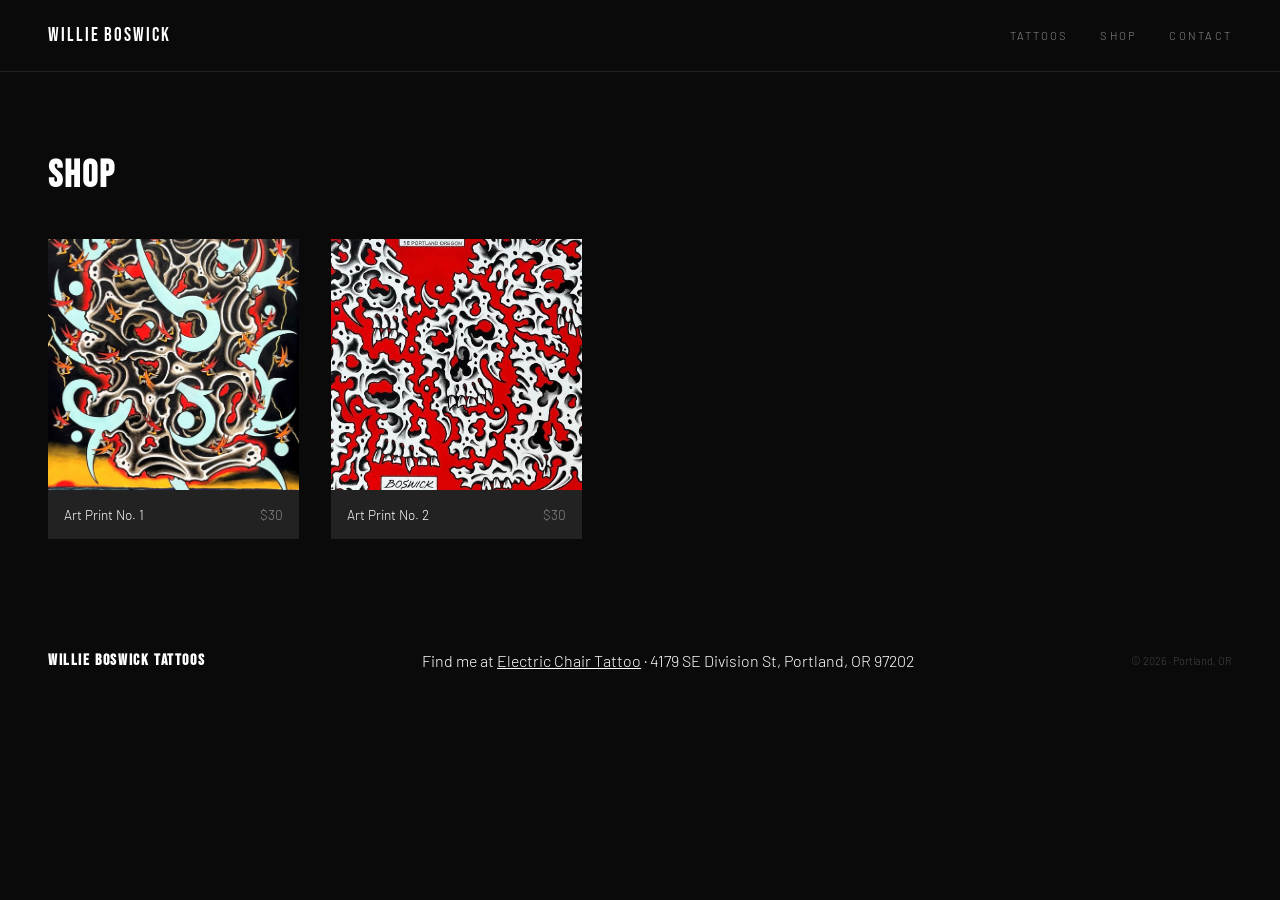
==== shop.html @ 44b174a2 "Updates" ====
<!DOCTYPE html>
<html lang="en">
<head>
  <meta charset="UTF-8"/>
  <meta name="viewport" content="width=device-width, initial-scale=1.0"/>
  <title>Willie Boswick — Shop</title>
  <link href="https://fonts.googleapis.com/css2?family=Bebas+Neue&family=Barlow:wght@300;400;500&display=swap" rel="stylesheet"/>
  <link rel="stylesheet" href="css/style.css"/>
</head>
<body>

<nav class="page-nav">
  <a href="index.html" class="nav-logo">Willie Boswick</a>
  <div class="nav-links">
    <a href="tattoos.html">Tattoos</a>
    <a href="shop.html">Shop</a>
    <a href="index.html#booking">Contact</a>
  </div>
</nav>

<section class="shop-section">
  <div class="shop-header">
    <h2>Shop</h2>
  </div>
  <div class="shop-grid">
    <div class="shop-card" onclick="openModal('images/art/art1.jpg', 'Art Print No. 1', '$30')">
      <div class="shop-img"><img src="images/art/art1.jpg" alt="Art Print No. 1"/></div>
      <div class="shop-info">
        <span class="shop-name">Art Print No. 1</span>
        <span class="shop-price">$30</span>
      </div>
    </div>
    <div class="shop-card" onclick="openModal('images/art/art2.jpg', 'Art Print No. 2', '$30')">
      <div class="shop-img"><img src="images/art/art2.jpg" alt="Art Print No. 2"/></div>
      <div class="shop-info">
        <span class="shop-name">Art Print No. 2</span>
        <span class="shop-price">$30</span>
      </div>
    </div>
  </div>
</section>

<!-- MODAL -->
<div class="modal-overlay" id="modal" onclick="closeModal()">
  <div class="modal-box" onclick="event.stopPropagation()">
    <button class="modal-close" onclick="closeModal()">✕</button>
    <img class="modal-img" id="modal-img" src="" alt=""/>
    <div class="modal-details">
      <h3 id="modal-name"></h3>
      <p id="modal-price"></p>
      <a href="#" class="modal-buy">Buy via PayPal</a>
    </div>
  </div>
</div>

<footer>
  <div class="footer-logo">Willie Boswick Tattoos</div>
  <div class="footer-address">Find me at <a href="https://www.electricchairportland.com">Electric Chair Tattoo</a> · 4179 SE Division St, Portland, OR 97202</div>
  <div class="footer-copy">© 2026 · Portland, OR</div>
</footer>

<script>
function openModal(src, name, price) {
  document.getElementById('modal-img').src = src;
  document.getElementById('modal-name').textContent = name;
  document.getElementById('modal-price').textContent = price;
  document.getElementById('modal').style.display = 'flex';
}
function closeModal() {
  document.getElementById('modal').style.display = 'none';
}
</script>
</body>
</html>
---- css/style.css ----
*, *::before, *::after { box-sizing: border-box; margin: 0; padding: 0; }

:root {
  --black: #0a0a0a;
  --dark:  #111;
  --ash:   #222;
  --smoke: #888;
  --white: #fff;
}

html { scroll-behavior: smooth; }

body {
  background: var(--black);
  color: var(--white);
  font-family: 'Barlow', sans-serif;
  font-weight: 300;
  overflow-x: hidden;
}

/* HERO */
.hero {
  position: relative;
  height: auto;
  min-height: unset;
  display: flex;
  align-items: center;
  justify-content: center;
}
.hero-bg {
  position: relative;
  width: 100%;
}
.hero-bg img {
  width: 100%;
  height: auto;
  object-fit: unset;
  display: block;
  filter: contrast(.75) brightness(0.35);
}
.hero-bg::after {
  content: '';
  position: absolute; inset: 0;
  background: linear-gradient(to bottom, rgba(10,10,10,0) 50%, rgba(10,10,10,0.8) 75%, rgba(10,10,10,1) 92%);
}
.hero-content {
  position: absolute;
  z-index: 2;
  width: 100%;
  text-align: center;
  padding: 0 2rem;
  background: none;
}
.hero-tag {
  font-size: 0.7rem; letter-spacing: 0.4em; text-transform: uppercase;
  color: rgba(255,255,255,0.55); margin-bottom: 1rem; display: block;
}
.hero-title {
  font-family: 'Bebas Neue', sans-serif;
  font-weight: 900;
  font-size: clamp(2.75rem, 7vw, 7rem);
  letter-spacing: 0.08em;
  color: #fff;
  margin-bottom: 1rem;
}

.hero-buttons {
  display: flex; gap: 3rem; justify-content: center;
}
.hero-cta {
  display: inline-block;
  background: transparent;
  color: #fff;
  border: 1px solid rgba(255,255,255,0.7);
  text-decoration: none;
  padding: 0.35rem 1.5rem;
  font-family: 'Bebas Neue', sans-serif;
  font-size: 0.9rem;
  letter-spacing: 0.25em;
  transition: background 0.25s, color 0.25s;
}
.hero-cta:hover {
  background: #fff;
  color: #000;
}
/* PHOTO STRIP */
.strip {
  display: grid;
  grid-template-columns: repeat(4, 1fr);
  height: 320px; gap: 3px;
}
.strip-cell { overflow: hidden; position: relative; }
.strip-cell img {
  width: 100%; height: 100%; object-fit: cover;
  transition: transform 0.4s ease;
}
.strip-cell:hover img { transform: scale(1.05); }
.strip-cell .ph {
  width: 100%; height: 100%;
  background: var(--ash);
  display: flex; align-items: center; justify-content: center;
  font-size: 0.65rem; letter-spacing: 0.2em; text-transform: uppercase;
  color: var(--smoke);
}

/* ABOUT */
.about {
  display: grid; grid-template-columns: 1fr 1fr;
  min-height: 560px;
}
.about-img { overflow: hidden; }
.about-img img {
  width: 100%; height: 100%; object-fit: cover; object-position: center top;
  filter: contrast(1.2) brightness(0.9);
}
.about-text {
  background: var(--dark);
  padding: 5rem 4rem;
  display: flex; flex-direction: column; justify-content: center;
}
.about-label {
  font-size: 0.65rem; letter-spacing: 0.35em; text-transform: uppercase;
  color: var(--smoke); margin-bottom: 1.2rem;
}
.about-text h2 {
  font-family: 'Bebas Neue', sans-serif;
  font-size: clamp(2rem, 3.5vw, 3rem);
  font-weight: 700; line-height: 1.1;
  color: #fff; margin-bottom: 1.5rem;
}
.about-text p {
  font-size: 0.9rem; color: var(--smoke); line-height: 1.8; margin-bottom: 2rem;
}
.about-cta {
  display: inline-block; align-self: flex-start;
  border: 1px solid rgba(255,255,255,0.4);
  color: #fff; text-decoration: none;
  padding: 0.75rem 1.8rem;
  font-size: 0.7rem; letter-spacing: 0.2em; text-transform: uppercase;
  transition: background 0.25s, color 0.25s;
}
.about-cta:hover { background: #fff; color: #000; }

/* GALLERY */
.gallery-section { padding: 5rem 3rem; background: var(--black); }
.gallery-header { margin-bottom: 2.5rem; }
.gallery-header h2 {
  font-family: 'Bebas Neue', sans-serif;
  font-size: clamp(1.8rem, 3vw, 2.5rem);
letter-spacing: 0.05em;
}
.gallery-tabs {
  display: flex; gap: 0; margin-bottom: 2rem;
  border-bottom: 1px solid var(--ash);
}
.tab {
  padding: 0.5rem 1.2rem;
  font-size: 2rem; letter-spacing: 0.2em; text-transform: uppercase;
  color: var(--smoke); cursor: pointer; background: none;
  border: none; border-bottom: 2px solid transparent;
  margin-bottom: -1px; transition: color 0.2s, border-color 0.2s;
}
.tab.active, .tab:hover { color: #fff; border-bottom-color: #fff; }
.gallery-grid {
  display: grid;
  grid-template-columns: repeat(auto-fill, minmax(240px, 1fr));
  gap: 3px; max-width: 1100px;
}
.gallery-card {
  aspect-ratio: 3/4; overflow: hidden; position: relative; cursor: pointer;
  background: var(--ash);
}
.gallery-card img { width: 100%; height: 100%; object-fit: cover; transition: transform 0.4s; }
.gallery-card:hover img { transform: scale(1.04); }
.gallery-card .ph {
  width: 100%; height: 100%; display: flex; align-items: center; justify-content: center;
  flex-direction: column; gap: 0.5rem; opacity: 0.2;
}
.gallery-card .ph span {
  font-size: 0.6rem; letter-spacing: 0.2em; text-transform: uppercase; color: var(--smoke);
}

/* BOOKING */
.booking {
  margin-top: 5rem;
  margin-bottom: 5rem;
  padding: 6rem 3rem;
  text-align: center;
  position: relative;
}
.booking::after {
  content: '';
  position: absolute; inset: 0;
background: url('../images/art/art1.jpg') center center / cover no-repeat;
  filter: contrast(10) brightness(0.2) saturate(0);
  z-index: 0;
}
.booking::before {
  content: '';
  position: absolute; inset: 0;
  z-index: 1;
  background: linear-gradient(to bottom, rgba(10,10,10,1) 0%, rgba(10,10,10,0.8) 15%, rgba(10,10,10,0.3) 30%, rgba(10,10,10,0) 50%, rgba(10,10,10,0.4) 70%, rgba(10,10,10,0.9) 85%, rgba(10,10,10,1) 95%);
}
.booking h2,
.booking p,
.booking a {
  position: relative;
  z-index: 2;
}
.booking h2 {
  font-family: 'Bebas Neue', sans-serif;
  font-size: clamp(2rem, 4vw, 3.5rem);
letter-spacing: 0.05em;
  margin-bottom: 1rem;
}
.booking p {
  font-size: 1rem;  color: rgba(255,255,255,0.8);
  max-width: 420px; margin: 0 auto 2.5rem; line-height: 1.7;
}
.booking-cta {
  display: inline-block; background: #fff; color: #000;
  text-decoration: none; padding: 0.9rem 2.8rem;
  font-size: 0.72rem; font-weight: 500; letter-spacing: 0.2em; text-transform: uppercase;
  transition: background 0.25s, color 0.25s;
}
.booking-cta:hover { background: var(--ash); color: #fff; }
.booking p a { color: var(--white); text-decoration: underline; }
.booking p a:hover { color: var(--smoke); }

/* FOOTER */
footer {
  background: var(--black);
  padding: 2rem 3rem; display: flex; justify-content: space-between; align-items: center;
}
.footer-logo {
  font-family: 'Bebas Neue', sans-serif;
  font-size: 1rem; font-weight: 700; text-transform: uppercase; letter-spacing: 0.1em;
}
.footer-copy { font-size: 0.68rem; color: #444; }
a { color: var(--white); text-decoration: underline; }
/* RESPONSIVE */
@media (max-width: 768px) {
  .hero-content { padding: 0 1.5rem; }
  .strip { grid-template-columns: repeat(2, 1fr); height: 260px; }
  .about { grid-template-columns: 1fr; }
  .about-img { height: 300px; }
  .about-text { padding: 3rem 1.5rem; }
  .gallery-section { padding: 3rem 1.5rem; }
  .booking { padding: 4rem 1.5rem; }
  footer { flex-direction: column; gap: 1rem; text-align: center; }
}

.page-nav {
  display: flex;
  justify-content: space-between;
  align-items: center;
  padding: 1.5rem 3rem;
  background: var(--black);
  border-bottom: 1px solid var(--ash);
}
.nav-logo {
  font-family: 'Bebas Neue', sans-serif;
  font-size: 1.2rem;
  letter-spacing: 0.1em;
  color: #fff;
  text-decoration: none;
}
.nav-links {
  display: flex;
  gap: 2rem;
}
.nav-links a {
  font-size: 0.7rem;
  letter-spacing: 0.2em;
  text-transform: uppercase;
  color: var(--smoke);
  text-decoration: none;
  transition: color 0.2s;
}
.nav-links a:hover { color: #fff; }
.shop-section { padding: 5rem 3rem; background: var(--black); }
.shop-header { margin-bottom: 2.5rem; }
.shop-header h2 {
  font-family: 'Bebas Neue', sans-serif;
  font-size: clamp(1.8rem, 3vw, 2.5rem);
  letter-spacing: 0.05em;
}
.shop-grid {
  display: grid;
  grid-template-columns: repeat(auto-fill, minmax(240px, 1fr));
  gap: 2rem; max-width: 1100px;
}
.shop-card {
  cursor: pointer; background: var(--ash);
  transition: transform 0.2s;
}
.shop-card:hover { transform: translateY(-4px); }
.shop-img { aspect-ratio: 1/1; overflow: hidden; }
.shop-img img { width: 100%; height: 100%; object-fit: cover; transition: transform 0.4s; }
.shop-card:hover .shop-img img { transform: scale(1.04); }
.shop-info {
  padding: 1rem;
  display: flex; justify-content: space-between; align-items: center;
}
.shop-name { font-size: 0.85rem; color: #fff; }
.shop-price { font-size: 0.85rem; color: var(--smoke); }

/* MODAL */
.modal-overlay {
  display: none;
  position: fixed; inset: 0;
  background: rgba(0,0,0,0.85);
  z-index: 100;
  align-items: center; justify-content: center;
}
.modal-box {
  background: var(--dark);
  max-width: 500px; width: 90%;
  position: relative;
}
.modal-close {
  position: absolute; top: 1rem; right: 1rem;
  background: none; border: none; color: #fff;
  font-size: 1rem; cursor: pointer;
}
.modal-img { width: 100%; display: block; }
.modal-details { padding: 1.5rem; }
.modal-details h3 {
  font-family: 'Bebas Neue', sans-serif;
  font-size: 1.5rem; letter-spacing: 0.05em;
  margin-bottom: 0.5rem;
}
.modal-details p { color: var(--smoke); font-size: 0.9rem; margin-bottom: 1.5rem; }
.modal-buy {
  display: inline-block; background: #fff; color: #000;
  text-decoration: none; padding: 0.6rem 2rem;
  font-size: 0.72rem; font-weight: 500; letter-spacing: 0.2em; text-transform: uppercase;
  transition: background 0.25s, color 0.25s;
}
.modal-buy:hover { background: var(--ash); color: #fff; }
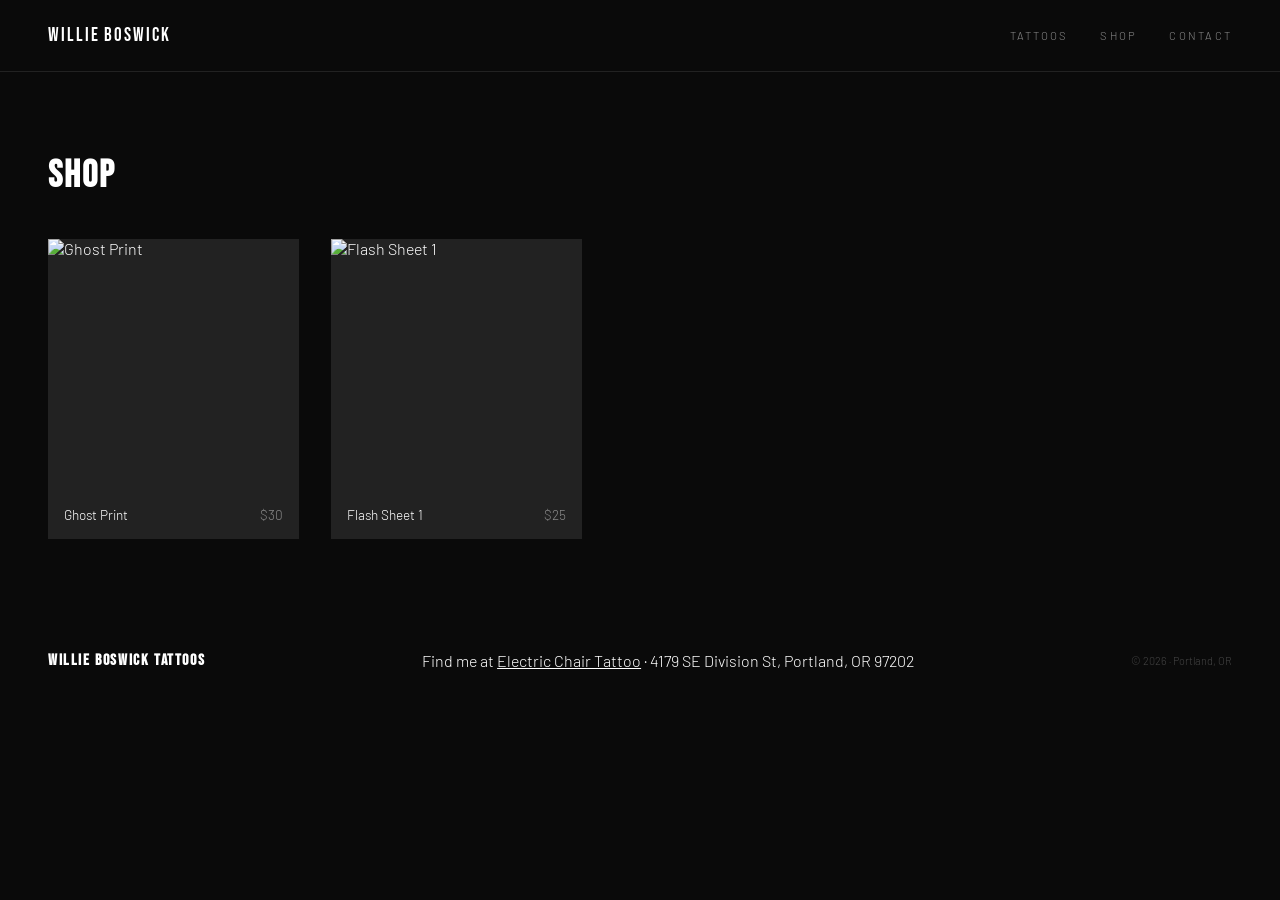
==== commit 24aeeddc: "updates" ====
--- a/shop.html
+++ b/shop.html
@@ -22,22 +22,7 @@
   <div class="shop-header">
     <h2>Shop</h2>
   </div>
-  <div class="shop-grid">
-    <div class="shop-card" onclick="openModal('images/art/art1.jpg', 'Art Print No. 1', '$30')">
-      <div class="shop-img"><img src="images/art/art1.jpg" alt="Art Print No. 1"/></div>
-      <div class="shop-info">
-        <span class="shop-name">Art Print No. 1</span>
-        <span class="shop-price">$30</span>
-      </div>
-    </div>
-    <div class="shop-card" onclick="openModal('images/art/art2.jpg', 'Art Print No. 2', '$30')">
-      <div class="shop-img"><img src="images/art/art2.jpg" alt="Art Print No. 2"/></div>
-      <div class="shop-info">
-        <span class="shop-name">Art Print No. 2</span>
-        <span class="shop-price">$30</span>
-      </div>
-    </div>
-  </div>
+  <div class="shop-grid"></div>
 </section>
 
 <!-- MODAL -->
@@ -60,15 +45,34 @@
 </footer>
 
 <script>
+async function loadShop() {
+  const res = await fetch('shop.json');
+  const items = await res.json();
+  const grid = document.querySelector('.shop-grid');
+
+  grid.innerHTML = items.map(item => `
+    <div class="shop-card" onclick="openModal('images/shop/${item.image}', '${item.name}', '${item.price}')">
+      <div class="shop-img"><img src="images/shop/${item.image}" alt="${item.name}"/></div>
+      <div class="shop-info">
+        <span class="shop-name">${item.name}</span>
+        <span class="shop-price">${item.price}</span>
+      </div>
+    </div>
+  `).join('');
+}
+
 function openModal(src, name, price) {
   document.getElementById('modal-img').src = src;
   document.getElementById('modal-name').textContent = name;
   document.getElementById('modal-price').textContent = price;
   document.getElementById('modal').style.display = 'flex';
 }
+
 function closeModal() {
   document.getElementById('modal').style.display = 'none';
 }
+
+loadShop();
 </script>
 </body>
 </html>
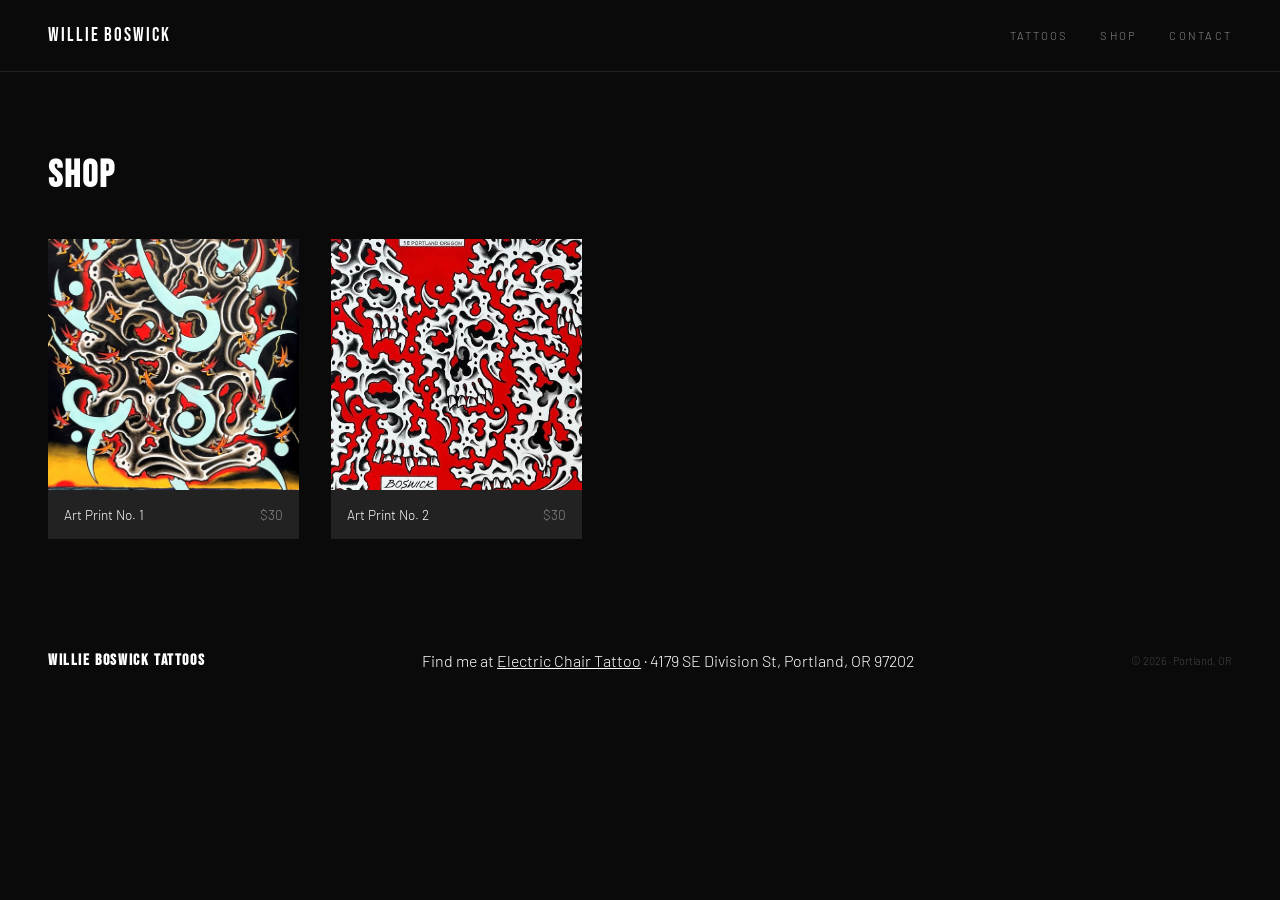
==== commit 6bdd4c47: "updates" ====
--- a/shop.html
+++ b/shop.html
@@ -33,7 +33,15 @@
     <div class="modal-details">
       <h3 id="modal-name"></h3>
       <p id="modal-price"></p>
-      <a href="#" class="modal-buy">Buy via PayPal</a>
+      <form id="modal-paypal-form" action="https://www.paypal.com/cgi-bin/webscr" method="post" target="_blank">
+        <input type="hidden" name="cmd" value="_xclick">
+        <input type="hidden" name="business" value="ADD_YOUR_PAYPAL_EMAIL@gmail.com">
+        <input type="hidden" name="currency_code" value="USD">
+        <input type="hidden" name="no_shipping" value="2">
+        <input type="hidden" id="paypal-item-name" name="item_name" value="">
+        <input type="hidden" id="paypal-amount" name="amount" value="">
+        <button type="submit" class="modal-buy">Buy via PayPal</button>
+      </form>
     </div>
   </div>
 </div>
@@ -51,11 +59,11 @@
   const grid = document.querySelector('.shop-grid');
 
   grid.innerHTML = items.map(item => `
-    <div class="shop-card" onclick="openModal('images/shop/${item.image}', '${item.name}', '${item.price}')">
+    <div class="shop-card" onclick="openModal('images/shop/${item.image}', '${item.name}', ${item.price})">
       <div class="shop-img"><img src="images/shop/${item.image}" alt="${item.name}"/></div>
       <div class="shop-info">
         <span class="shop-name">${item.name}</span>
-        <span class="shop-price">${item.price}</span>
+        <span class="shop-price">$${item.price}</span>
       </div>
     </div>
   `).join('');
@@ -64,7 +72,9 @@
 function openModal(src, name, price) {
   document.getElementById('modal-img').src = src;
   document.getElementById('modal-name').textContent = name;
-  document.getElementById('modal-price').textContent = price;
+  document.getElementById('modal-price').textContent = '$' + price;
+  document.getElementById('paypal-item-name').value = name;
+  document.getElementById('paypal-amount').value = price;
   document.getElementById('modal').style.display = 'flex';
 }
 
--- a/css/style.css
+++ b/css/style.css
@@ -52,16 +52,17 @@
   background: none;
 }
 .hero-tag {
-  font-size: 0.7rem; letter-spacing: 0.4em; text-transform: uppercase;
-  color: rgba(255,255,255,0.55); margin-bottom: 1rem; display: block;
+  font-size: 0.7rem; letter-spacing: 0.6em; text-transform: uppercase;
+  color: rgba(255,255,255,0.55); margin-bottom: 2rem; display: block;
 }
 .hero-title {
   font-family: 'Bebas Neue', sans-serif;
-  font-weight: 900;
-  font-size: clamp(2.75rem, 7vw, 7rem);
+  font-weight: 400;
+  line-height: 0.9;
+  font-size: clamp(4.5rem, 5vw, 9rem);
   letter-spacing: 0.08em;
   color: #fff;
-  margin-bottom: 1rem;
+  margin-bottom: 2rem;
 }
 
 .hero-buttons {
@@ -77,6 +78,8 @@
   font-family: 'Bebas Neue', sans-serif;
   font-size: 0.9rem;
   letter-spacing: 0.25em;
+    width: 200px;
+
   transition: background 0.25s, color 0.25s;
 }
 .hero-cta:hover {
@@ -191,7 +194,7 @@
 .booking::after {
   content: '';
   position: absolute; inset: 0;
-background: url('../images/art/art1.jpg') center center / cover no-repeat;
+background: url('../images/site/art1.jpg') center center / cover no-repeat;
   filter: contrast(10) brightness(0.2) saturate(0);
   z-index: 0;
 }
@@ -214,7 +217,9 @@
   margin-bottom: 1rem;
 }
 .booking p {
-  font-size: 1rem;  color: rgba(255,255,255,0.8);
+  font-family: 'Bebas Neue', sans-serif;
+  font-size: 1.1rem;  color: rgba(255,255,255,0.8);
+  font-weight: 400;
   max-width: 420px; margin: 0 auto 2.5rem; line-height: 1.7;
 }
 .booking-cta {
@@ -240,14 +245,45 @@
 a { color: var(--white); text-decoration: underline; }
 /* RESPONSIVE */
 @media (max-width: 768px) {
-  .hero-content { padding: 0 1.5rem; }
+ .hero-content { padding: 0 1.5rem; padding-top:10rem }
   .strip { grid-template-columns: repeat(2, 1fr); height: 260px; }
   .about { grid-template-columns: 1fr; }
   .about-img { height: 300px; }
   .about-text { padding: 3rem 1.5rem; }
   .gallery-section { padding: 3rem 1.5rem; }
-  .booking { padding: 4rem 1.5rem; }
+  .booking { padding: 4rem 1.5rem;margin-bottom:1rem;margin-top:1rem;} 
   footer { flex-direction: column; gap: 1rem; text-align: center; }
+    .hero-bg img {
+    min-height: 80vh;
+    object-fit: cover;
+  }
+    .hero-bg::after {
+    background: linear-gradient(to bottom, rgba(10,10,10,0) 70%, rgba(10,10,10,0.8) 88%, rgba(10,10,10,1) 98%);
+  }
+    .hero-buttons {
+    flex-direction: column;
+    align-items: center;
+    gap: 1rem;
+  }
+  .booking {
+    padding: 8rem 1.5rem;
+  }
+  .gallery-tabs {
+    display: flex;
+    flex-direction: column;
+  }
+  .tab {
+    flex: 1;
+    width: 100%;
+    box-sizing: border-box;
+    font-size: 1.2rem;
+    padding: 0.8rem 1.2rem;
+    text-align: center;
+  }
+    .hero-cta {
+    width: 200px;
+    text-align: center;
+  }
 }
 
 .page-nav {
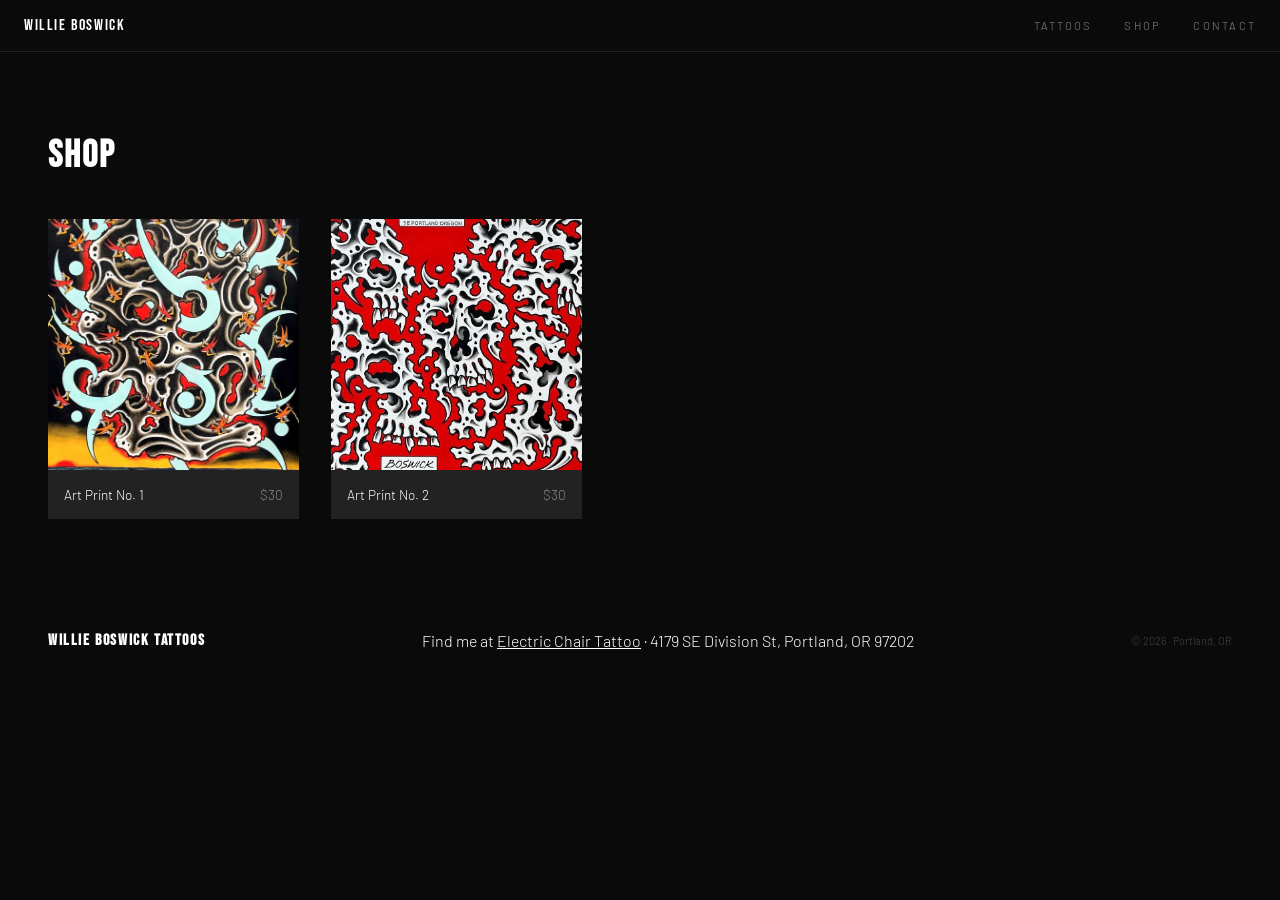
==== commit 7faf4f1b: "updates" ====
--- a/shop.html
+++ b/shop.html
@@ -11,7 +11,10 @@
 
 <nav class="page-nav">
   <a href="index.html" class="nav-logo">Willie Boswick</a>
-  <div class="nav-links">
+  <button class="nav-hamburger" onclick="toggleMenu()" aria-label="Menu">
+    <span></span><span></span><span></span>
+  </button>
+  <div class="nav-links" id="nav-links">
     <a href="tattoos.html">Tattoos</a>
     <a href="shop.html">Shop</a>
     <a href="index.html#booking">Contact</a>
@@ -59,7 +62,7 @@
   const grid = document.querySelector('.shop-grid');
 
   grid.innerHTML = items.map(item => `
-    <div class="shop-card" onclick="openModal('images/shop/${item.image}', '${item.name}', ${item.price})">
+    <div class="shop-card" onclick="openModal('images/shop/${item.image}', '${item.name}', ${parseFloat(String(item.price).replace('$',''))})">
       <div class="shop-img"><img src="images/shop/${item.image}" alt="${item.name}"/></div>
       <div class="shop-info">
         <span class="shop-name">${item.name}</span>
@@ -81,7 +84,10 @@
 function closeModal() {
   document.getElementById('modal').style.display = 'none';
 }
-
+function toggleMenu() {
+  document.getElementById('nav-links').classList.toggle('open');
+  document.querySelector('.nav-hamburger').classList.toggle('open');
+}
 loadShop();
 </script>
 </body>
--- a/css/style.css
+++ b/css/style.css
@@ -145,44 +145,77 @@
 .about-cta:hover { background: #fff; color: #000; }
 
 /* GALLERY */
-.gallery-section { padding: 5rem 3rem; background: var(--black); }
 .gallery-header { margin-bottom: 2.5rem; }
 .gallery-header h2 {
   font-family: 'Bebas Neue', sans-serif;
   font-size: clamp(1.8rem, 3vw, 2.5rem);
 letter-spacing: 0.05em;
 }
+
+.tab.active, .tab:hover { color: #fff; border-bottom-color: #fff; }
+
+.gallery-section { padding: 4rem 5rem; background: var(--black); }
+ 
+.gallery-header { margin-bottom: 1.5rem; }
+.gallery-header h2 {
+  font-family: 'Bebas Neue', sans-serif;
+  font-size: clamp(1.8rem, 3vw, 2.5rem);
+  letter-spacing: 0.05em;
+}
+ 
 .gallery-tabs {
-  display: flex; gap: 0; margin-bottom: 2rem;
+  display: flex;
+  gap: 0;
+  margin-bottom: 2rem;
   border-bottom: 1px solid var(--ash);
 }
 .tab {
-  padding: 0.5rem 1.2rem;
-  font-size: 2rem; letter-spacing: 0.2em; text-transform: uppercase;
-  color: var(--smoke); cursor: pointer; background: none;
-  border: none; border-bottom: 2px solid transparent;
-  margin-bottom: -1px; transition: color 0.2s, border-color 0.2s;
+  padding: 0.4rem 1.2rem;
+  font-size: 0.7rem;
+  letter-spacing: 0.25em;
+  text-transform: uppercase;
+  color: var(--smoke);
+  cursor: pointer;
+  background: none;
+  border: none;
+  border-bottom: 2px solid transparent;
+  margin-bottom: -1px;
+  transition: color 0.2s, border-color 0.2s;
+  font-family: 'Barlow', sans-serif;
+  font-weight: 500;
 }
 .tab.active, .tab:hover { color: #fff; border-bottom-color: #fff; }
+ 
 .gallery-grid {
   display: grid;
-  grid-template-columns: repeat(auto-fill, minmax(240px, 1fr));
-  gap: 3px; max-width: 1100px;
+  grid-template-columns: repeat(auto-fill, minmax(160px, 1fr));
+  gap: 10px;
+  width: 100%;
 }
 .gallery-card {
-  aspect-ratio: 3/4; overflow: hidden; position: relative; cursor: pointer;
+  aspect-ratio: 1/1;
+  overflow: hidden;
+  position: relative;
+  cursor: pointer;
   background: var(--ash);
 }
-.gallery-card img { width: 100%; height: 100%; object-fit: cover; transition: transform 0.4s; }
-.gallery-card:hover img { transform: scale(1.04); }
-.gallery-card .ph {
-  width: 100%; height: 100%; display: flex; align-items: center; justify-content: center;
-  flex-direction: column; gap: 0.5rem; opacity: 0.2;
-}
-.gallery-card .ph span {
-  font-size: 0.6rem; letter-spacing: 0.2em; text-transform: uppercase; color: var(--smoke);
-}
-
+.gallery-card img {
+  width: 100%; height: 100%;
+  object-fit: cover;
+  transition: transform 0.4s;
+  display: block;
+}
+.gallery-card:hover img { transform: scale(1.05); }
+ 
+@media (max-width: 768px) {
+  .gallery-section { padding: 3rem 1rem; }
+  .gallery-grid {
+    grid-template-columns: repeat(auto-fill, minmax(120px, 1fr));
+    gap: 6px;
+  }
+  .gallery-tabs { flex-direction: row; }
+  .tab { font-size: 0.65rem; padding: 0.4rem 1rem; }
+}
 /* BOOKING */
 .booking {
   margin-top: 5rem;
@@ -245,12 +278,23 @@
 a { color: var(--white); text-decoration: underline; }
 /* RESPONSIVE */
 @media (max-width: 768px) {
+  .page-nav {
+  padding: 1rem 1.2rem;
+}
+.nav-logo {
+  font-size: 1rem;
+}
+.nav-links {
+  gap: 1.2rem;
+}
+.nav-links a {
+  font-size: 0.6rem;
+}
  .hero-content { padding: 0 1.5rem; padding-top:10rem }
   .strip { grid-template-columns: repeat(2, 1fr); height: 260px; }
   .about { grid-template-columns: 1fr; }
   .about-img { height: 300px; }
   .about-text { padding: 3rem 1.5rem; }
-  .gallery-section { padding: 3rem 1.5rem; }
   .booking { padding: 4rem 1.5rem;margin-bottom:1rem;margin-top:1rem;} 
   footer { flex-direction: column; gap: 1rem; text-align: center; }
     .hero-bg img {
@@ -285,21 +329,22 @@
     text-align: center;
   }
 }
-
 .page-nav {
   display: flex;
   justify-content: space-between;
   align-items: center;
-  padding: 1.5rem 3rem;
+  padding: 1rem 1.5rem;
   background: var(--black);
   border-bottom: 1px solid var(--ash);
+  position: relative;
 }
 .nav-logo {
   font-family: 'Bebas Neue', sans-serif;
-  font-size: 1.2rem;
+  font-size: 1rem;
   letter-spacing: 0.1em;
   color: #fff;
   text-decoration: none;
+  white-space: nowrap;
 }
 .nav-links {
   display: flex;
@@ -314,6 +359,49 @@
   transition: color 0.2s;
 }
 .nav-links a:hover { color: #fff; }
+
+/* HAMBURGER */
+.nav-hamburger {
+  display: none;
+  flex-direction: column;
+  gap: 5px;
+  background: none;
+  border: none;
+  cursor: pointer;
+  padding: 0.25rem;
+}
+.nav-hamburger span {
+  display: block;
+  width: 22px;
+  height: 2px;
+  background: #fff;
+  transition: transform 0.25s, opacity 0.25s;
+}
+.nav-hamburger.open span:nth-child(1) { transform: translateY(7px) rotate(45deg); }
+.nav-hamburger.open span:nth-child(2) { opacity: 0; }
+.nav-hamburger.open span:nth-child(3) { transform: translateY(-7px) rotate(-45deg); }
+
+@media (max-width: 768px) {
+  .nav-hamburger { display: flex; }
+  .nav-links {
+    display: none;
+    position: absolute;
+    top: 100%;
+    left: 0; right: 0;
+    background: var(--black);
+    border-bottom: 1px solid var(--ash);
+    flex-direction: column;
+    gap: 0;
+    z-index: 50;
+  }
+  .nav-links.open { display: flex; }
+  .nav-links a {
+    padding: 1rem 1.5rem;
+    border-top: 1px solid var(--ash);
+    font-size: 0.7rem;
+  }
+}
+
 .shop-section { padding: 5rem 3rem; background: var(--black); }
 .shop-header { margin-bottom: 2.5rem; }
 .shop-header h2 {
@@ -359,7 +447,11 @@
   background: none; border: none; color: #fff;
   font-size: 1rem; cursor: pointer;
 }
-.modal-img { width: 100%; display: block; }
+.modal-img {
+  width: 100%;
+  max-height: 60vh;
+  object-fit: contain; 
+}
 .modal-details { padding: 1.5rem; }
 .modal-details h3 {
   font-family: 'Bebas Neue', sans-serif;
@@ -373,4 +465,42 @@
   font-size: 0.72rem; font-weight: 500; letter-spacing: 0.2em; text-transform: uppercase;
   transition: background 0.25s, color 0.25s;
 }
-.modal-buy:hover { background: var(--ash); color: #fff; }+.modal-buy:hover { background: var(--ash); color: #fff; }
+/* LIGHTBOX */
+.lightbox-overlay {
+  display: none;
+  position: fixed; inset: 0;
+  background: rgba(0,0,0,0.93);
+  z-index: 200;
+  align-items: center;
+  justify-content: center;
+}
+.lightbox-img {
+  max-width: 90vw;
+  max-height: 88vh;
+  object-fit: contain;
+  display: block;
+}
+.lightbox-close {
+  position: fixed; top: 1.2rem; right: 1.5rem;
+  background: none; border: none; color: #fff;
+  font-size: 1.4rem; cursor: pointer; z-index: 201;
+  opacity: 0.7; transition: opacity 0.2s;
+}
+.lightbox-close:hover { opacity: 1; }
+.lightbox-arrow {
+  position: fixed;
+  top: 50%; transform: translateY(-50%);
+  background: none; border: none; color: #fff;
+  font-size: 2.5rem; cursor: pointer; z-index: 201;
+  padding: 1rem;
+  opacity: 0.5; transition: opacity 0.2s;
+  line-height: 1;
+}
+.lightbox-arrow:hover { opacity: 1; }
+.lightbox-prev { left: 1rem; }
+.lightbox-next { right: 1rem; }
+.lightbox-counter {
+  position: fixed; bottom: 1.2rem; left: 50%; transform: translateX(-50%);
+  font-size: 0.7rem; letter-spacing: 0.2em; color: rgba(255,255,255,0.4);
+}
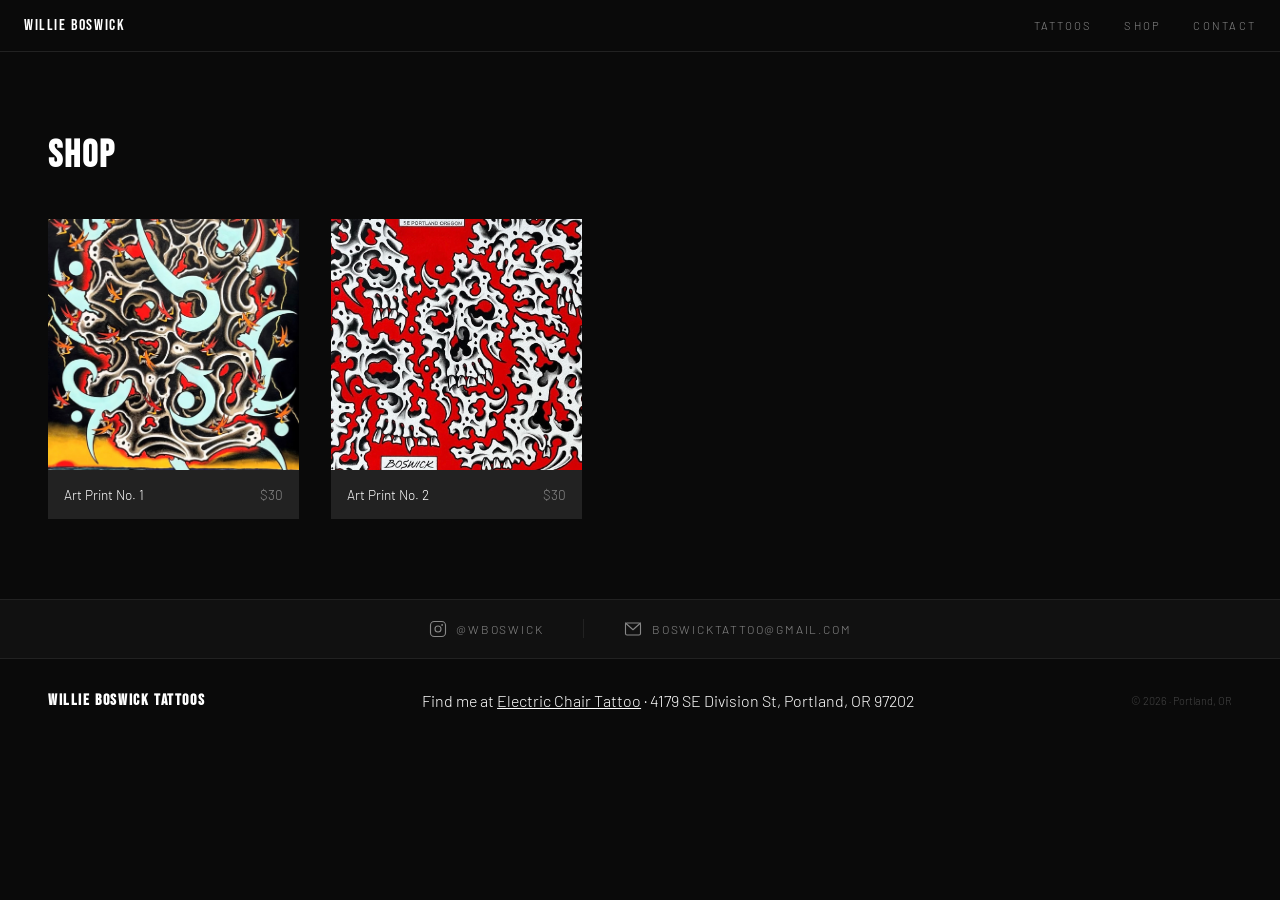
==== commit 061b250c: "footer" ====
--- a/shop.html
+++ b/shop.html
@@ -48,7 +48,25 @@
     </div>
   </div>
 </div>
-
+<!-- CONTACT BAR -->
+<div class="contact-bar">
+  <a href="https://www.instagram.com/wboswick" target="_blank" class="contact-bar-item">
+    <svg xmlns="http://www.w3.org/2000/svg" width="18" height="18" viewBox="0 0 24 24" fill="none" stroke="currentColor" stroke-width="1.5" stroke-linecap="round" stroke-linejoin="round">
+      <rect x="2" y="2" width="20" height="20" rx="5" ry="5"/>
+      <circle cx="12" cy="12" r="4"/>
+      <circle cx="17.5" cy="6.5" r="0.5" fill="currentColor"/>
+    </svg>
+    <span>@wboswick</span>
+  </a>
+  <div class="contact-bar-divider"></div>
+  <a href="mailto:boswicktattoo@gmail.com" class="contact-bar-item">
+    <svg xmlns="http://www.w3.org/2000/svg" width="18" height="18" viewBox="0 0 24 24" fill="none" stroke="currentColor" stroke-width="1.5" stroke-linecap="round" stroke-linejoin="round">
+      <rect x="2" y="4" width="20" height="16" rx="2"/>
+      <polyline points="2,4 12,13 22,4"/>
+    </svg>
+    <span>boswicktattoo@gmail.com</span>
+  </a>
+</div>
 <footer>
   <div class="footer-logo">Willie Boswick Tattoos</div>
   <div class="footer-address">Find me at <a href="https://www.electricchairportland.com">Electric Chair Tattoo</a> · 4179 SE Division St, Portland, OR 97202</div>
--- a/css/style.css
+++ b/css/style.css
@@ -300,6 +300,8 @@
     .hero-bg img {
     min-height: 80vh;
     object-fit: cover;
+      object-position: 25% center;
+
   }
     .hero-bg::after {
     background: linear-gradient(to bottom, rgba(10,10,10,0) 70%, rgba(10,10,10,0.8) 88%, rgba(10,10,10,1) 98%);
@@ -503,4 +505,41 @@
 .lightbox-counter {
   position: fixed; bottom: 1.2rem; left: 50%; transform: translateX(-50%);
   font-size: 0.7rem; letter-spacing: 0.2em; color: rgba(255,255,255,0.4);
+}
+/* CONTACT BAR */
+.contact-bar {
+  background: var(--dark);
+  border-top: 1px solid var(--ash);
+  border-bottom: 1px solid var(--ash);
+  padding: 1.2rem 3rem;
+  display: flex;
+  align-items: center;
+  justify-content: center;
+  gap: 2.5rem;
+}
+.contact-bar-item {
+  display: flex;
+  align-items: center;
+  gap: 0.6rem;
+  color: var(--smoke);
+  text-decoration: none;
+  font-size: 0.75rem;
+  letter-spacing: 0.15em;
+  text-transform: uppercase;
+  transition: color 0.2s;
+}
+.contact-bar-item:hover { color: #fff; }
+.contact-bar-divider {
+  width: 1px;
+  height: 1.2rem;
+  background: var(--ash);
+}
+
+@media (max-width: 768px) {
+  .contact-bar {
+    flex-direction: column;
+    gap: 1rem;
+    padding: 1.2rem 1.5rem;
+  }
+  .contact-bar-divider { width: 2rem; height: 1px; }
 }
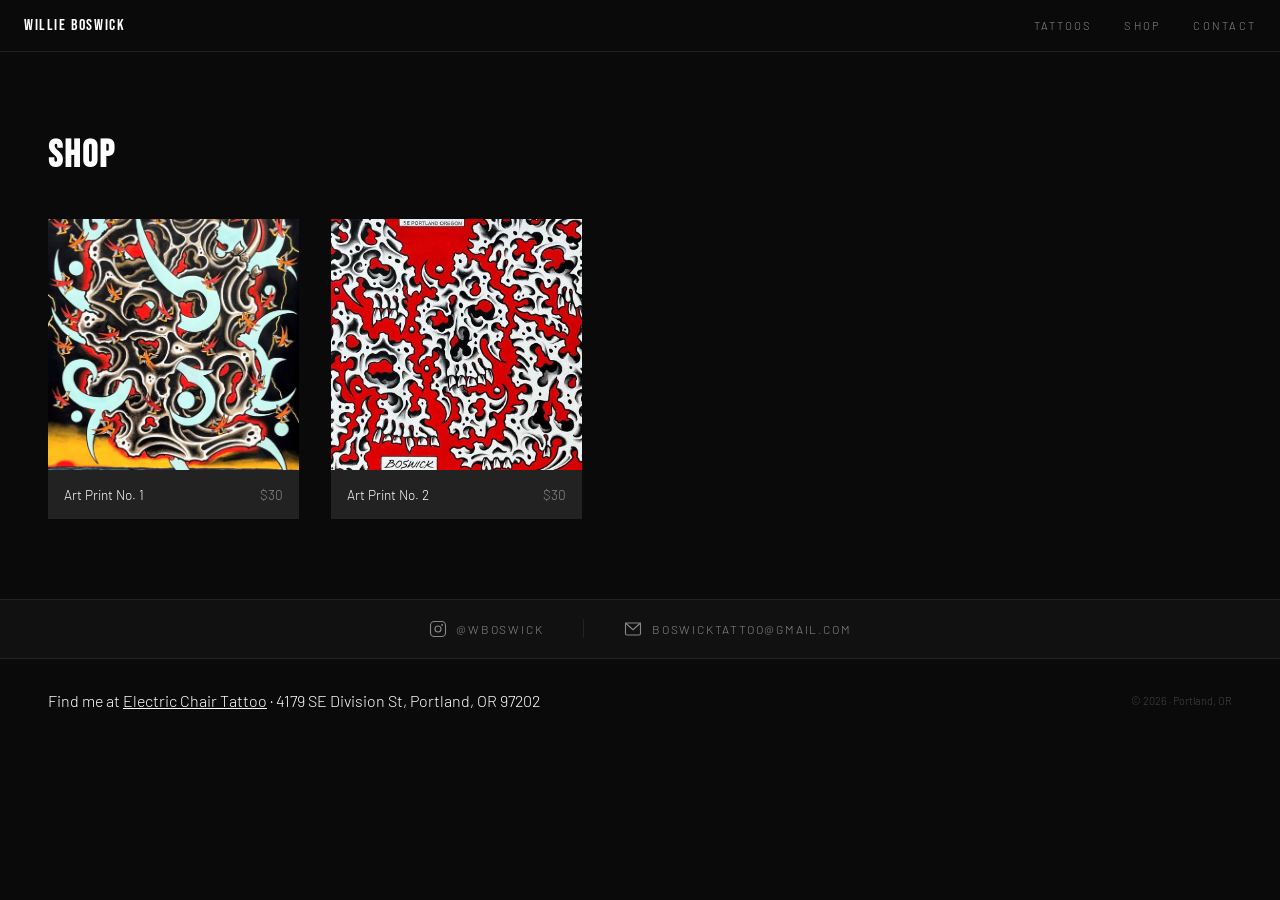
==== commit 1ae1c08b: "updates" ====
--- a/shop.html
+++ b/shop.html
@@ -68,7 +68,6 @@
   </a>
 </div>
 <footer>
-  <div class="footer-logo">Willie Boswick Tattoos</div>
   <div class="footer-address">Find me at <a href="https://www.electricchairportland.com">Electric Chair Tattoo</a> · 4179 SE Division St, Portland, OR 97202</div>
   <div class="footer-copy">© 2026 · Portland, OR</div>
 </footer>
